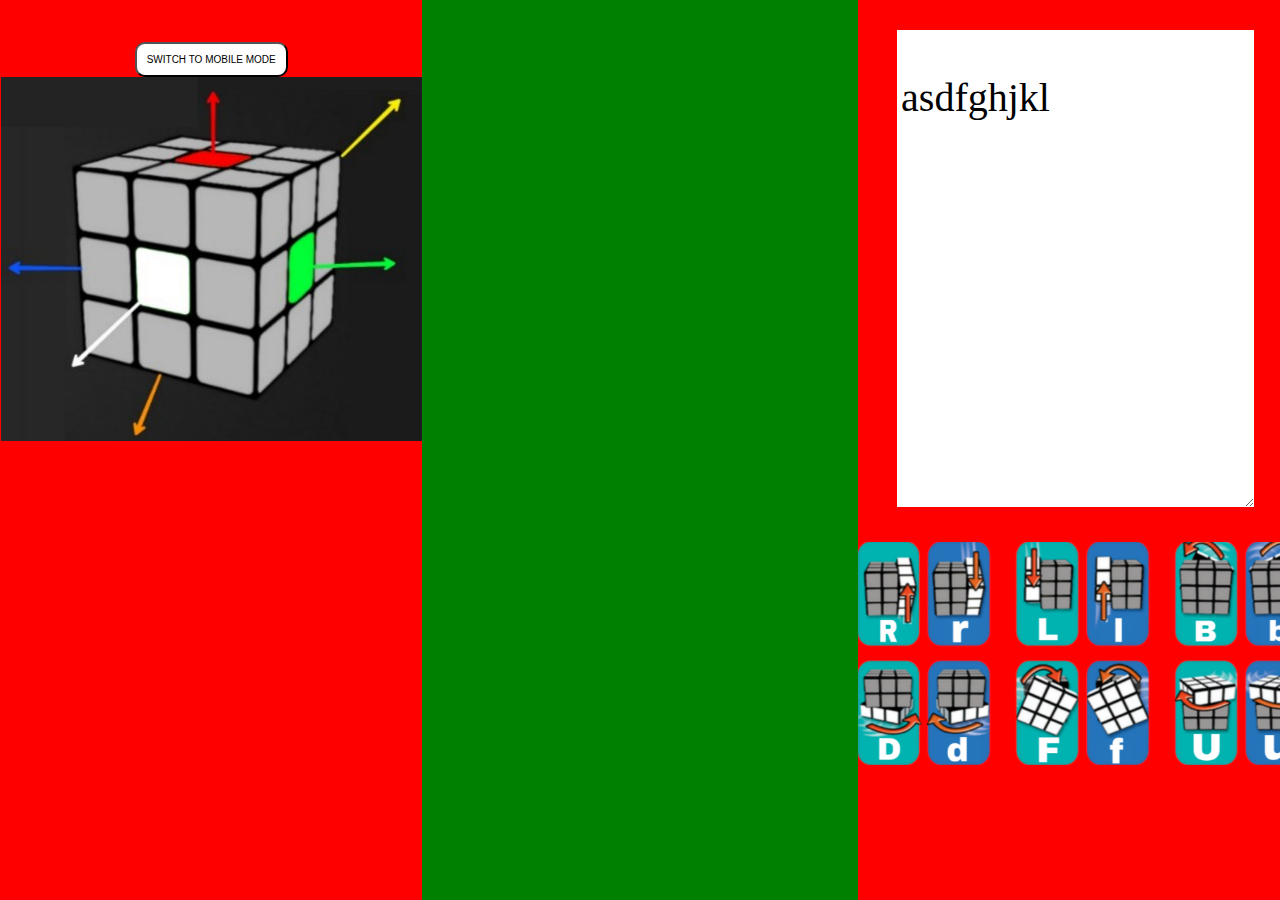
==== index.html @ 821cc0d3 "Initial" ====
<html>
<head>
	<title>Rubik's Cube Solver</title>
	<link rel="stylesheet" type="text/css" href="css/Rubik.css">
	<script type="text/javascript" src="js/Rubik.js"></script>
</head>
<body>

	<div id="wrapper">
		
		<div class="div1">
			<div class="div1Content">
				<div class="button">
					<button class="Centered" id="button" onclick="SwitchMode()">Switch to Mobile mode</button>
				</div>

				<div id="leftImage">
					<img class="Centered" src="images/Orientation.png">
				</div>	
			</div>		
		</div>

		<div class="div2">
			
		</div>

		<div class="div3">
			
			<div id="textBox" class="Centered">
				<p>
					asdfghjkl
				</p>
			</div>

			<div id="rightImage">
				<img width="450px;" class="Centered" src="images/Moves.png">	
			</div>
			
		</div>

	</div>

</body>
</html>
---- css/Rubik.css ----
body{
	background-color: lightgrey;
	margin: 0;
}

#wrapper{

}

.div1{
	background-color: red;
	width:33%;
	height:100%;
	position: fixed;
	left: 0;
}

.div1Content{
	padding-top: 10%;
}

.Centered{
	display: block;
   margin: auto auto;
}


#button{
	display: block;
	font-size: 10px;
	background-color: white;
	color: black;
	padding: 10px 10px 10px 10px;
	text-decoration: none;
	border-radius: 10px;
	text-transform: uppercase;
	transition: color 300ms;
}


.div2{
	background-color: green;
	width:34%;
	height:100%;
	position: fixed;
	left:33%;
}

.div3{
	background-color: red;
	width:34%;
	height:100%;
	position: fixed;
	left:67%;
	padding-top: 30px;
}

#textBox{
	background-color: white;
	resize: both;
	overflow: auto; 
	padding: 1%;
	width:80%;
	height: 52%;
	margin: auto;
	font-size: 40px;
}

#leftImage{
	
}

#rightImage{
	padding: 8% 0 10% 0; 
}
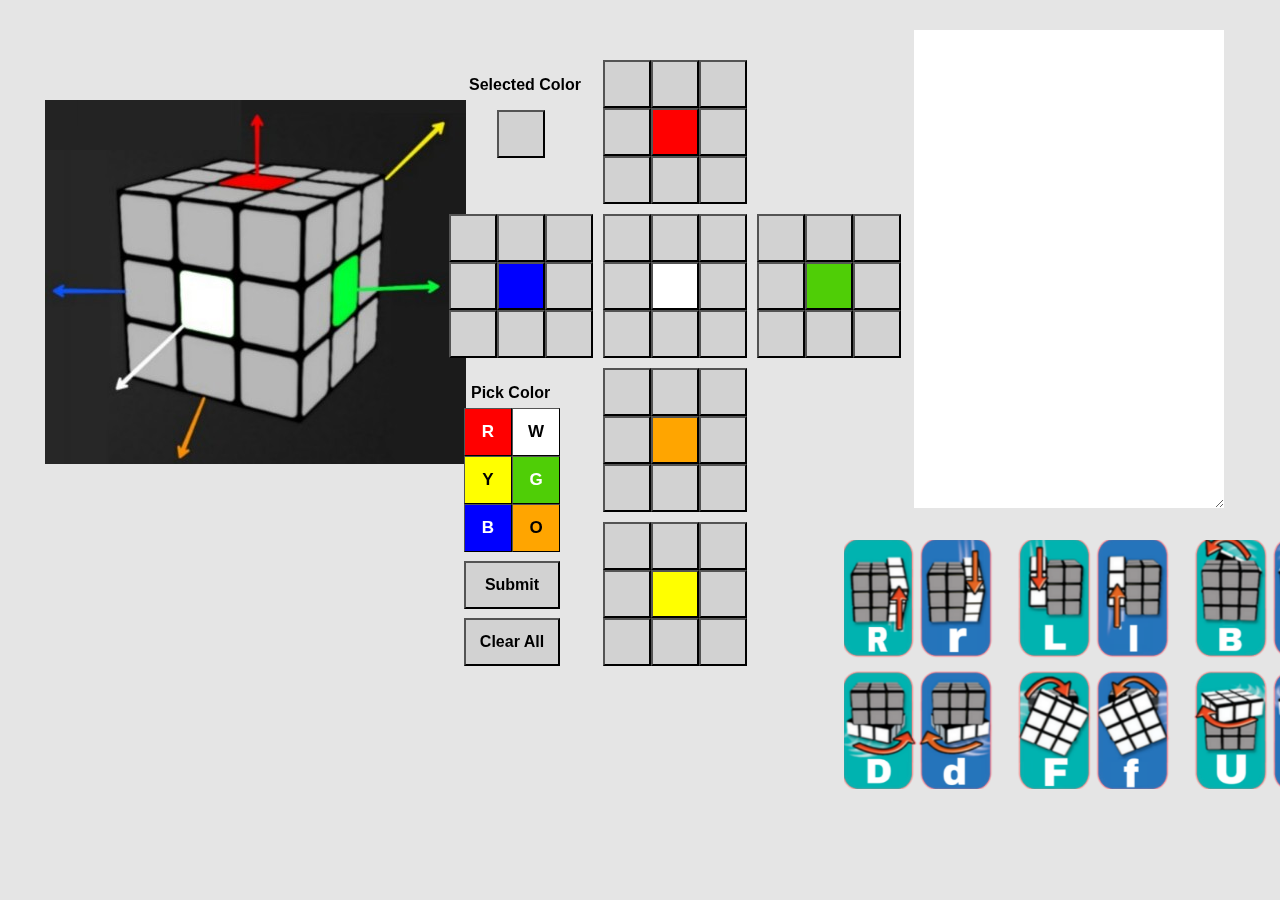
==== commit bd785928: "styling complete" ====
--- a/index.html
+++ b/index.html
@@ -6,38 +6,123 @@
 </head>
 <body>
 
-	<div id="wrapper">
-		
-		<div class="div1">
-			<div class="div1Content">
-				<div class="button">
-					<button class="Centered" id="button" onclick="SwitchMode()">Switch to Mobile mode</button>
+	<div class="div1">
+		<div class="div1Content">
+			<div id="leftImage">
+				<img class="Centered" src="images/Orientation.png">
+			</div>	
+		</div>		
+	</div>
+
+	<div class="div2">
+
+		<div id="grid">
+			
+			<div id="selCol">
+				<p><span style="font-weight: 700; font-family: Arial; font-size: 16px; margin-left:20px;">Selected Color</span></p>
+				<button class="button" id="selectedColor"></button>
+			</div>
+
+			<div id="pickColor">
+				<p><span style="font-weight: 700; font-family: Arial; font-size: 16px; margin-left:27px;">Pick Color</span></p>
+				<div id="pickGrid">
+					<button class="pickButton" id="R" onclick="pickColor(this.id)">R</button>
+					<button class="pickButton" id="W" onclick="pickColor(this.id)">W</button>
+					<button class="pickButton" id="Y" onclick="pickColor(this.id)">Y</button>
+					<button class="pickButton" id="G" onclick="pickColor(this.id)">G</button>
+					<button class="pickButton" id="B" onclick="pickColor(this.id)">B</button>
+					<button class="pickButton" id="O" onclick="pickColor(this.id)">O</button>
 				</div>
 
-				<div id="leftImage">
-					<img class="Centered" src="images/Orientation.png">
-				</div>	
-			</div>		
+				<button id="submit" onclick="submit()">Submit</button>
+				<button id="clearAll" onclick="clearAll()">Clear All</button>
+
+			</div>
+
+			<div class="red">
+				<button class="button" id="R7" onclick="buttonClick(this.id)"></button>
+				<button class="button" id="R8" onclick="buttonClick(this.id)"></button>
+				<button class="button" id="R9" onclick="buttonClick(this.id)"></button>
+				<button class="button" id="R4" onclick="buttonClick(this.id)"></button>
+				<button class="button" id="R5"></button>
+				<button class="button" id="R6" onclick="buttonClick(this.id)"></button>
+				<button class="button" id="R1" onclick="buttonClick(this.id)"></button>
+				<button class="button" id="R2" onclick="buttonClick(this.id)"></button>
+				<button class="button" id="R3" onclick="buttonClick(this.id)"></button>
+			</div>
+
+			<div class="blue">
+				<button class="button" id="B7" onclick="buttonClick(this.id)"></button>
+				<button class="button" id="B4" onclick="buttonClick(this.id)"></button>
+				<button class="button" id="B1" onclick="buttonClick(this.id)"></button>
+				<button class="button" id="B8" onclick="buttonClick(this.id)"></button>
+				<button class="button" id="B5"></button>
+				<button class="button" id="B2" onclick="buttonClick(this.id)"></button>
+				<button class="button" id="B9" onclick="buttonClick(this.id)"></button>
+				<button class="button" id="B6" onclick="buttonClick(this.id)"></button>
+				<button class="button" id="B3" onclick="buttonClick(this.id)"></button>
+			</div>
+
+			<div class="white">
+				<button class="button" id="W1" onclick="buttonClick(this.id)"></button>
+				<button class="button" id="W2" onclick="buttonClick(this.id)"></button>
+				<button class="button" id="W3" onclick="buttonClick(this.id)"></button>
+				<button class="button" id="W4" onclick="buttonClick(this.id)"></button>
+				<button class="button" id="W5"></button>
+				<button class="button" id="W6" onclick="buttonClick(this.id)"></button>
+				<button class="button" id="W7" onclick="buttonClick(this.id)"></button>
+				<button class="button" id="W8" onclick="buttonClick(this.id)"></button>
+				<button class="button" id="W9" onclick="buttonClick(this.id)"></button>
+			</div>
+
+			<div class="green">
+				<button class="button" id="G1" onclick="buttonClick(this.id)"></button>
+				<button class="button" id="G4" onclick="buttonClick(this.id)"></button>
+				<button class="button" id="G7" onclick="buttonClick(this.id)"></button>
+				<button class="button" id="G2" onclick="buttonClick(this.id)"></button>
+				<button class="button" id="G5"></button>
+				<button class="button" id="G8" onclick="buttonClick(this.id)"></button>
+				<button class="button" id="G3" onclick="buttonClick(this.id)"></button>
+				<button class="button" id="G6" onclick="buttonClick(this.id)"></button>
+				<button class="button" id="G9" onclick="buttonClick(this.id)"></button>
+			</div>
+
+			<div class="orange">
+				<button class="button" id="O1" onclick="buttonClick(this.id)"></button>
+				<button class="button" id="O2" onclick="buttonClick(this.id)"></button>
+				<button class="button" id="O3" onclick="buttonClick(this.id)"></button>
+				<button class="button" id="O4" onclick="buttonClick(this.id)"></button>
+				<button class="button" id="O5"></button>
+				<button class="button" id="O6" onclick="buttonClick(this.id)"></button>
+				<button class="button" id="O7" onclick="buttonClick(this.id)"></button>
+				<button class="button" id="O8" onclick="buttonClick(this.id)"></button>
+				<button class="button" id="O9" onclick="buttonClick(this.id)"></button>
+			</div>
+
+			<div class="yellow">
+				<button class="button" id="Y1" onclick="buttonClick(this.id)"></button>
+				<button class="button" id="Y2" onclick="buttonClick(this.id)"></button>
+				<button class="button" id="Y3" onclick="buttonClick(this.id)"></button>
+				<button class="button" id="Y4" onclick="buttonClick(this.id)"></button>
+				<button class="button" id="Y5"></button>
+				<button class="button" id="Y6" onclick="buttonClick(this.id)"></button>
+				<button class="button" id="Y7" onclick="buttonClick(this.id)"></button>
+				<button class="button" id="Y8" onclick="buttonClick(this.id)"></button>
+				<button class="button" id="Y9" onclick="buttonClick(this.id)"></button>
+			</div>
+		</div>
+	</div>
+
+	<div class="div3">
+		
+		<div id="textBox" class="Centered">
+			<p id="text"></p>
 		</div>
 
-		<div class="div2">
-			
+		<div id="rightImage">
+			<img width="500px;" class="Centered" src="images/Moves.png">	
 		</div>
-
-		<div class="div3">
-			
-			<div id="textBox" class="Centered">
-				<p>
-					asdfghjkl
-				</p>
-			</div>
-
-			<div id="rightImage">
-				<img width="450px;" class="Centered" src="images/Moves.png">	
-			</div>
-			
-		</div>
-
+		
 	</div>
 
 </body>
--- a/css/Rubik.css
+++ b/css/Rubik.css
@@ -1,75 +1,306 @@
 body{
-	background-color: lightgrey;
+	background-color: #e5e5e5;
 	margin: 0;
 }
 
-#wrapper{
-
-}
-
 .div1{
-	background-color: red;
-	width:33%;
+	width:30%;
 	height:100%;
 	position: fixed;
 	left: 0;
 }
 
-.div1Content{
-	padding-top: 10%;
-}
-
 .Centered{
 	display: block;
-   margin: auto auto;
-}
-
-
-#button{
-	display: block;
-	font-size: 10px;
-	background-color: white;
-	color: black;
-	padding: 10px 10px 10px 10px;
-	text-decoration: none;
-	border-radius: 10px;
-	text-transform: uppercase;
-	transition: color 300ms;
-}
-
+    margin: auto auto;
+}
 
 .div2{
-	background-color: green;
 	width:34%;
 	height:100%;
 	position: fixed;
-	left:33%;
+	left:30%;
 }
 
 .div3{
-	background-color: red;
-	width:34%;
+	width:39%;
 	height:100%;
 	position: fixed;
-	left:67%;
+	left:64%;
 	padding-top: 30px;
 }
+
+#selectedColor{
+	height: 48px;
+    width: 48px;
+    margin-left:48px;
+    cursor: not-allowed;
+}
+
+#grid{
+	padding-top: 60px;
+    padding-right: 0px;
+    padding-bottom: 60px;
+    padding-left: 65px;
+	height: 576px;
+	width: 432px;
+    display: grid;
+    grid-template-columns: 1fr 1fr 1fr;
+    grid-template-rows: 1fr 1fr 1fr 1fr;
+    grid-row-gap: 10px;
+    grid-column-gap: 10px;
+    float: left;
+}
+
+.button{
+	background-color: #d2d2d2;
+	border-width:2;
+	padding:0;
+	cursor: pointer;
+}
+
+.button.R{
+	background-color: red;	
+}
+
+.button.W{
+	background-color: white;	
+}
+
+.button.Y{
+	background-color: yellow;	
+}
+
+.button.G{
+	background-color: #4fce06;	
+}
+
+.button.B{
+	background-color: blue;	
+}
+
+.button.O{
+	background-color: orange;	
+}
+
+#selCol{
+	grid-row: 1; 
+  	grid-column: 1;
+}
+
+#pickColor{
+	grid-row: 3/5;
+	grid-column: 1;
+	margin-left: -5px;
+}
+
+.pickButton{
+	font-family: Arial;
+	font-weight: 700;
+	font-size: 17px;
+	border-width:1;
+	padding:0;
+	cursor: grab;
+}
+
+#R{
+	background-color: red;
+	color: white;
+}
+
+#W{
+	background-color: white;
+	color: black;
+}
+
+#Y{
+	background-color: yellow;
+	color: black;
+}
+
+#G{
+	background-color: #4fce06;
+	color: white;
+}
+
+#B{
+	background-color: blue;
+	color: white;
+}
+
+#O{
+	background-color: orange;
+	color: black;
+}
+
+#pickGrid{
+	height: 144px;
+	width: 96px;
+
+    display: grid;
+    grid-template-columns: 1fr 1fr;
+    grid-template-rows: 1fr 1fr 1fr;
+
+    padding-left: 20px;
+    margin-top: -10px;
+}
+
+#submit
+{
+	font-weight: 700;
+	font-size: 16px;
+	height: 48px;
+	width: 96px;
+	background-color: #d2d2d2;
+	border-width:2;
+
+	margin-left: 20px;
+	margin-top: 9px;
+}
+
+#clearAll
+{
+	font-weight: 700;
+	font-size: 16px;
+	height: 48px;
+	width: 96px;
+	background-color: #d2d2d2;
+	border-width:2;
+	margin-left: 20px;
+	margin-top: 9px;
+}
+
+.red{
+	grid-row: 1; 
+  	grid-column: 2;
+	color: black;
+    text-align: center;
+    height: 144px;
+    width: 144px;
+    display: grid;
+	grid-template-columns: 1fr 1fr 1fr;
+    grid-template-rows: 1fr 1fr 1fr;
+}
+
+.blue{
+	grid-row: 2; 
+  	grid-column: 1;
+	color: black;
+    text-align: center;
+    height: 144px;
+    width: 144px;
+    display: grid;
+	grid-template-columns: 1fr 1fr 1fr;
+    grid-template-rows: 1fr 1fr 1fr;
+}
+
+.white{
+	grid-row: 2; 
+  	grid-column: 2;
+	color: black;
+    text-align: center;
+    height: 144px;
+    width: 144px;
+    display: grid;
+	grid-template-columns: 1fr 1fr 1fr;
+    grid-template-rows: 1fr 1fr 1fr;
+}
+
+.green{
+	grid-row: 2; 
+  	grid-column: 3;
+	color: black;
+    text-align: center;
+    height: 144px;
+    width: 144px;
+    display: grid;
+	grid-template-columns: 1fr 1fr 1fr;
+    grid-template-rows: 1fr 1fr 1fr;
+}
+
+.orange{
+	grid-row: 3; 
+  	grid-column: 2;
+	color: black;
+    text-align: center;
+    height: 144px;
+    width: 144px;
+    display: grid;
+	grid-template-columns: 1fr 1fr 1fr;
+    grid-template-rows: 1fr 1fr 1fr;
+}
+
+.yellow{
+	grid-row: 4; 
+  	grid-column: 2;
+	color: black;
+    text-align: center;
+    height: 144px;
+    width: 144px;
+    display: grid;
+	grid-template-columns: 1fr 1fr 1fr;
+    grid-template-rows: 1fr 1fr 1fr;
+}
+
 
 #textBox{
 	background-color: white;
 	resize: both;
 	overflow: auto; 
 	padding: 1%;
-	width:80%;
+	width:60%;
 	height: 52%;
 	margin: auto;
 	font-size: 40px;
 }
 
+#switchButton{
+	padding-top: 0px;
+    padding-right: 0px;
+    padding-bottom: 0px;
+    padding-left: 60px;
+}
+
 #leftImage{
-	
+	padding-top: 100px;
+    padding-right: 0px;
+    padding-bottom: 30px;
+    padding-left: 45px;
 }
 
 #rightImage{
-	padding: 8% 0 10% 0; 
-}
+	padding-top: 32px;
+    padding-right: 100px;
+    padding-bottom: 30px;
+    padding-left: 25px;
+}
+
+#r5{
+	background-color: red;
+	cursor: not-allowed;
+}
+
+#b5{
+	background-color: blue;
+	cursor: not-allowed;
+}
+
+#w5{
+	background-color: white;
+	cursor: not-allowed;
+}
+
+#g5{
+	background-color: #4fce06;
+	cursor: not-allowed;
+}
+
+#o5{
+	background-color: orange;
+	cursor: not-allowed;
+}
+
+#y5{
+	background-color: yellow;
+	cursor: not-allowed;
+}
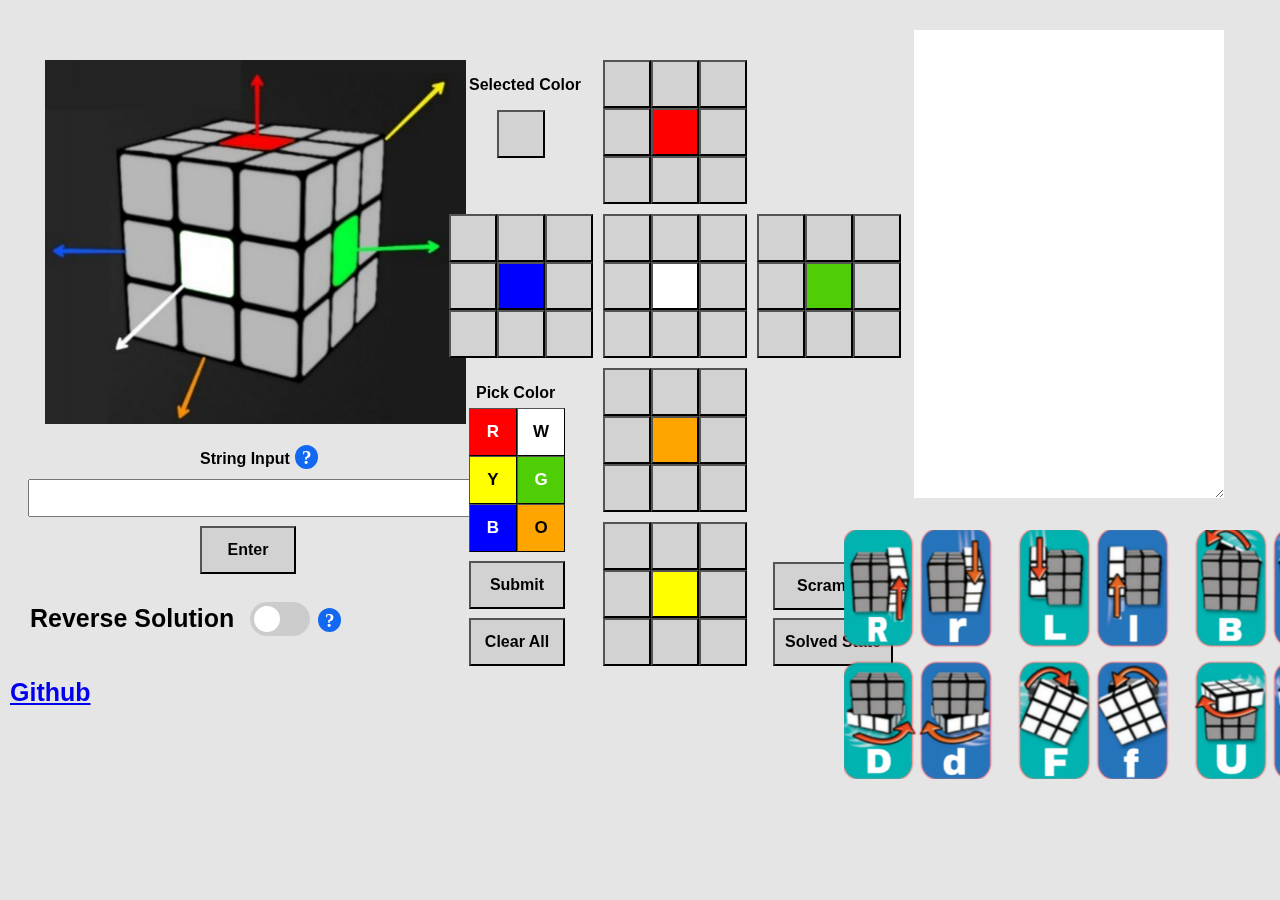
==== commit 4fcc6333: "Additional Features" ====
--- a/index.html
+++ b/index.html
@@ -9,15 +9,37 @@
 	<div class="div1">
 		<div class="div1Content">
 			<div id="leftImage">
-				<img class="Centered" src="images/Orientation.png">
-			</div>	
-		</div>		
+				<img class="Centered" src="images/Orientation.png" title="Orientation" alt="Orientation">
+			</div>
+			<p><span style="font-weight: 700; font-family: Arial; font-size: 16px; margin-left:200px;">String Input</span></p>
+
+			<div id="help-tip">
+    			<p onclick="help()">?</p>
+			</div>
+
+			<textarea id="textarea" spellcheck="false" cols="54" rows="2" style="font-weight: 700; font-family: Arial; font-size: 14px; margin-left:28px; margin-top: 10px;"></textarea>
+			<button id="enter" onclick="stringInput()">Enter</button>
+
+			<h1 style="margin-left: 30px; margin-top: 30px; font-size:25px; font-family: Arial;">Reverse Solution</h1>
+
+			<label class="switch">
+			  <input type="checkbox" id="checkbox">
+			  <span class="slider" onclick="Rev()"></span>
+			</label>
+
+			<div id="help-tip2">
+    			<p onclick="help2()">?</p>
+			</div>
+
+			<div class="gitlink">
+				<p id="gitlink"><a href="https://github.com/varun271099/Rubiks-Cube-Solver/tree/gh-pages" target="_blank" title="Github Code">Github</a></p>
+			</div>
+		</div>
 	</div>
 
 	<div class="div2">
+		<div id="grid">
 
-		<div id="grid">
-			
 			<div id="selCol">
 				<p><span style="font-weight: 700; font-family: Arial; font-size: 16px; margin-left:20px;">Selected Color</span></p>
 				<button class="button" id="selectedColor"></button>
@@ -33,10 +55,13 @@
 					<button class="pickButton" id="B" onclick="pickColor(this.id)">B</button>
 					<button class="pickButton" id="O" onclick="pickColor(this.id)">O</button>
 				</div>
-
 				<button id="submit" onclick="submit()">Submit</button>
 				<button id="clearAll" onclick="clearAll()">Clear All</button>
+			</div>
 
+			<div id="others">
+				<button id="Scramble" onclick="Scramble()">Scramble</button>
+				<button id="SolvedState" onclick="SolvedState()">Solved State</button>
 			</div>
 
 			<div class="red">
@@ -114,15 +139,27 @@
 	</div>
 
 	<div class="div3">
-		
 		<div id="textBox" class="Centered">
 			<p id="text"></p>
 		</div>
+		<div id="rightImage">
+			<img width="500px" class="Centered"src="images/Moves.png" title="Moves" alt="Moves" usemap="#clicker" unselectable="on">
+			<map name="clicker">
+			    <area shape="rect" coords="0,0,67,115"    title="R" id="MR" onclick="Mclick(this.id)">
+				<area shape="rect" coords="77,0,144,115"  title="r" id="Mr" onclick="Mclick(this.id)">
+			    <area shape="rect" coords="174,0,245,115" title="L" id="ML" onclick="Mclick(this.id)">
+			    <area shape="rect" coords="253,0,322,115" title="l" id="Ml" onclick="Mclick(this.id)">
+			    <area shape="rect" coords="350,0,421,115" title="B" id="MB" onclick="Mclick(this.id)">
+			    <area shape="rect" coords="431,0,498,115" title="b" id="Mb" onclick="Mclick(this.id)">
 
-		<div id="rightImage">
-			<img width="500px;" class="Centered" src="images/Moves.png">	
-		</div>
-		
+			    <area shape="rect" coords="0,132,67,260"    title="D" id="MD" onclick="Mclick(this.id)">
+			    <area shape="rect" coords="77,132,144,260"  title="d" id="Md" onclick="Mclick(this.id)">
+			    <area shape="rect" coords="174,132,245,260" title="F" id="MF" onclick="Mclick(this.id)">
+			    <area shape="rect" coords="253,132,322,260" title="f" id="Mf" onclick="Mclick(this.id)">
+			    <area shape="rect" coords="350,132,421,260" title="U" id="MU" onclick="Mclick(this.id)">
+			    <area shape="rect" coords="431,132,498,260" title="u" id="Mu" onclick="Mclick(this.id)">
+			</map>
+		</div>	
 	</div>
 
 </body>
--- a/css/Rubik.css
+++ b/css/Rubik.css
@@ -1,28 +1,33 @@
-body{
+body
+{
 	background-color: #e5e5e5;
 	margin: 0;
 }
 
-.div1{
+.div1
+{
 	width:30%;
 	height:100%;
 	position: fixed;
 	left: 0;
 }
 
-.Centered{
+.Centered
+{
 	display: block;
-    margin: auto auto;
-}
-
-.div2{
+	margin: auto auto;
+}
+
+.div2
+{
 	width:34%;
 	height:100%;
 	position: fixed;
 	left:30%;
 }
 
-.div3{
+.div3
+{
 	width:39%;
 	height:100%;
 	position: fixed;
@@ -30,119 +35,109 @@
 	padding-top: 30px;
 }
 
-#selectedColor{
-	height: 48px;
-    width: 48px;
-    margin-left:48px;
-    cursor: not-allowed;
-}
-
-#grid{
+#selectedColor
+{
+	height: 48px;
+	width: 48px;
+	margin-left:48px;
+	cursor: not-allowed;
+}
+
+#grid
+{
 	padding-top: 60px;
-    padding-right: 0px;
-    padding-bottom: 60px;
-    padding-left: 65px;
+	padding-bottom: 60px;
+	padding-left: 65px;
 	height: 576px;
 	width: 432px;
-    display: grid;
-    grid-template-columns: 1fr 1fr 1fr;
-    grid-template-rows: 1fr 1fr 1fr 1fr;
-    grid-row-gap: 10px;
-    grid-column-gap: 10px;
-    float: left;
-}
-
-.button{
-	background-color: #d2d2d2;
-	border-width:2;
-	padding:0;
+	display: grid;
+	grid-template-columns: 1fr 1fr 1fr;
+	grid-template-rows: 1fr 1fr 1fr 1fr;
+	grid-row-gap: 10px;
+	grid-column-gap: 10px;
+	float: left;
+}
+
+.button
+{
+	background-color: #d2d2d2;
+	border-width:2;
 	cursor: pointer;
 }
 
-.button.R{
-	background-color: red;	
-}
-
-.button.W{
-	background-color: white;	
-}
-
-.button.Y{
-	background-color: yellow;	
-}
-
-.button.G{
-	background-color: #4fce06;	
-}
-
-.button.B{
-	background-color: blue;	
-}
-
-.button.O{
-	background-color: orange;	
-}
-
-#selCol{
-	grid-row: 1; 
-  	grid-column: 1;
-}
-
-#pickColor{
+.button.R{ background-color: red;}
+
+.button.W{ background-color: white;}
+
+.button.Y{ background-color: yellow;}
+
+.button.G{ background-color: #4fce06;}
+
+.button.B{ background-color: blue;}
+
+.button.O{ background-color: orange;}
+
+#selCol
+{
+	grid-row: 1;
+	grid-column: 1;
+}
+
+#others
+{
+	grid-row: 4;
+	grid-column: 3;
+}
+
+#pickColor
+{
 	grid-row: 3/5;
 	grid-column: 1;
-	margin-left: -5px;
-}
-
-.pickButton{
+	margin-left: 0px;
+}
+
+.pickButton
+{
 	font-family: Arial;
 	font-weight: 700;
 	font-size: 17px;
 	border-width:1;
-	padding:0;
 	cursor: grab;
 }
 
-#R{
-	background-color: red;
-	color: white;
-}
-
-#W{
-	background-color: white;
-	color: black;
-}
-
-#Y{
-	background-color: yellow;
-	color: black;
-}
-
-#G{
-	background-color: #4fce06;
-	color: white;
-}
-
-#B{
-	background-color: blue;
-	color: white;
-}
-
-#O{
-	background-color: orange;
-	color: black;
-}
-
-#pickGrid{
+#R{ background-color: red; color: white;}
+
+#W{ background-color: white; color: black;}
+
+#Y{ background-color: yellow; color: black;}
+
+#G{ background-color: #4fce06; color: white;}
+
+#B{ background-color: blue; color: white;}
+
+#O{ background-color: orange; color: black;}
+
+#pickGrid
+{
 	height: 144px;
 	width: 96px;
-
-    display: grid;
-    grid-template-columns: 1fr 1fr;
-    grid-template-rows: 1fr 1fr 1fr;
-
-    padding-left: 20px;
-    margin-top: -10px;
+	display: grid;
+	grid-template-columns: 1fr 1fr;
+	grid-template-rows: 1fr 1fr 1fr;
+	padding-left: 20px;
+	margin-top: -10px;
+}
+
+#enter
+{
+	font-weight: 700;
+	font-size: 16px;
+	height: 48px;
+	width: 96px;
+	background-color: #d2d2d2;
+	border-width:2;
+	margin-left: 200px;
+	margin-top: 9px;
 }
 
 #submit
@@ -153,7 +148,6 @@
 	width: 96px;
 	background-color: #d2d2d2;
 	border-width:2;
-
 	margin-left: 20px;
 	margin-top: 9px;
 }
@@ -170,137 +164,249 @@
 	margin-top: 9px;
 }
 
-.red{
-	grid-row: 1; 
-  	grid-column: 2;
-	color: black;
-    text-align: center;
-    height: 144px;
-    width: 144px;
-    display: grid;
-	grid-template-columns: 1fr 1fr 1fr;
-    grid-template-rows: 1fr 1fr 1fr;
-}
-
-.blue{
-	grid-row: 2; 
-  	grid-column: 1;
-	color: black;
-    text-align: center;
-    height: 144px;
-    width: 144px;
-    display: grid;
-	grid-template-columns: 1fr 1fr 1fr;
-    grid-template-rows: 1fr 1fr 1fr;
-}
-
-.white{
-	grid-row: 2; 
-  	grid-column: 2;
-	color: black;
-    text-align: center;
-    height: 144px;
-    width: 144px;
-    display: grid;
-	grid-template-columns: 1fr 1fr 1fr;
-    grid-template-rows: 1fr 1fr 1fr;
-}
-
-.green{
-	grid-row: 2; 
-  	grid-column: 3;
-	color: black;
-    text-align: center;
-    height: 144px;
-    width: 144px;
-    display: grid;
-	grid-template-columns: 1fr 1fr 1fr;
-    grid-template-rows: 1fr 1fr 1fr;
-}
-
-.orange{
-	grid-row: 3; 
-  	grid-column: 2;
-	color: black;
-    text-align: center;
-    height: 144px;
-    width: 144px;
-    display: grid;
-	grid-template-columns: 1fr 1fr 1fr;
-    grid-template-rows: 1fr 1fr 1fr;
-}
-
-.yellow{
-	grid-row: 4; 
-  	grid-column: 2;
-	color: black;
-    text-align: center;
-    height: 144px;
-    width: 144px;
-    display: grid;
-	grid-template-columns: 1fr 1fr 1fr;
-    grid-template-rows: 1fr 1fr 1fr;
-}
-
-
-#textBox{
+#Scramble
+{
+	font-weight: 700;
+	font-size: 16px;
+	height: 48px;
+	width: 120px;
+	background-color: #d2d2d2;
+	border-width:2;
+	margin-left: 16px;
+	margin-top: 40px;
+}
+
+#SolvedState
+{
+	font-weight: 700;
+	font-size: 16px;
+	height: 48px;
+	width: 120px;
+	background-color: #d2d2d2;
+	border-width:2;
+	margin-left: 16px;
+	margin-top: 8px;
+}
+
+.red
+{
+	grid-row: 1;
+	grid-column: 2;
+	height: 144px;
+	width: 144px;
+	display: grid;
+	grid-template-columns: 1fr 1fr 1fr;
+	grid-template-rows: 1fr 1fr 1fr;
+}
+
+.blue
+{
+	grid-row: 2;
+	grid-column: 1;
+	height: 144px;
+	width: 144px;
+	display: grid;
+	grid-template-columns: 1fr 1fr 1fr;
+	grid-template-rows: 1fr 1fr 1fr;
+}
+
+.white
+{
+	grid-row: 2;
+	grid-column: 2;
+	height: 144px;
+	width: 144px;
+	display: grid;
+	grid-template-columns: 1fr 1fr 1fr;
+	grid-template-rows: 1fr 1fr 1fr;
+}
+
+.green
+{
+	grid-row: 2;
+	grid-column: 3;
+	height: 144px;
+	width: 144px;
+	display: grid;
+	grid-template-columns: 1fr 1fr 1fr;
+	grid-template-rows: 1fr 1fr 1fr;
+}
+
+.orange
+{
+	grid-row: 3;
+	grid-column: 2;
+	height: 144px;
+	width: 144px;
+	display: grid;
+	grid-template-columns: 1fr 1fr 1fr;
+	grid-template-rows: 1fr 1fr 1fr;
+}
+
+.yellow
+{
+	grid-row: 4;
+	grid-column: 2;
+	height: 144px;
+	width: 144px;
+	display: grid;
+	grid-template-columns: 1fr 1fr 1fr;
+	grid-template-rows: 1fr 1fr 1fr;
+}
+
+
+#textBox
+{
 	background-color: white;
 	resize: both;
-	overflow: auto; 
-	padding: 1%;
+	overflow: auto;
+	padding-left: 10px;
 	width:60%;
 	height: 52%;
 	margin: auto;
-	font-size: 40px;
-}
-
-#switchButton{
-	padding-top: 0px;
-    padding-right: 0px;
-    padding-bottom: 0px;
-    padding-left: 60px;
-}
-
-#leftImage{
-	padding-top: 100px;
-    padding-right: 0px;
-    padding-bottom: 30px;
-    padding-left: 45px;
-}
-
-#rightImage{
+}
+
+#text
+{
+	width: 100%;
+	height: 100%;
+	font-size: 20px;
+	font-weight: 700;
+	font-family: Arial;
+}
+
+#switchButton{ padding-left: 60px;}
+
+#leftImage
+{
+	padding-top: 60px;
+	padding-bottom: 10px;
+	padding-left: 45px;
+}
+
+#rightImage
+{
+
 	padding-top: 32px;
-    padding-right: 100px;
-    padding-bottom: 30px;
-    padding-left: 25px;
-}
-
-#r5{
-	background-color: red;
-	cursor: not-allowed;
-}
-
-#b5{
-	background-color: blue;
-	cursor: not-allowed;
-}
-
-#w5{
-	background-color: white;
-	cursor: not-allowed;
-}
-
-#g5{
-	background-color: #4fce06;
-	cursor: not-allowed;
-}
-
-#o5{
-	background-color: orange;
-	cursor: not-allowed;
-}
-
-#y5{
-	background-color: yellow;
-	cursor: not-allowed;
-}
+	padding-right: 100px;
+	padding-bottom: 30px;
+	padding-left: 25px;
+}
+
+#r5{ background-color: red; cursor: not-allowed;}
+
+#b5{ background-color: blue; cursor: not-allowed;}
+
+#w5{ background-color: white; cursor: not-allowed;}
+
+#g5{ background-color: #4fce06; cursor: not-allowed;}
+
+#o5{ background-color: orange; cursor: not-allowed;}
+
+#y5{ background-color: yellow; cursor: not-allowed;}
+
+#help-tip
+{
+	margin-left: 295px;
+	margin-top: -42px;
+	background-color: #1368f2;
+	border-radius: 50%;
+	width: 16px;
+	height: 16px;
+	font-size: 19px;
+	line-height: 26px;
+	cursor: help;
+	padding-bottom: 8px;
+	padding-left: 7px;
+	font-weight: bold;
+	color:#fff;
+}
+
+#help-tip2
+{
+	margin-left: 318px;
+	margin-top: -95px;
+	background-color: #1368f2;
+	border-radius: 50%;
+	width: 16px;
+	height: 16px;
+	font-size: 19px;
+	line-height: 26px;
+	cursor: help;
+	padding-bottom: 8px;
+	padding-left: 7px;
+	font-weight: bold;
+	color:#fff;
+}
+
+.gitlink{ position:relative;}
+
+#gitlink
+{
+	position: absolute;
+	bottom: -100px;
+	left: 10px;
+	text-align: center;
+	font-size: 25px;
+	font-family: Arial;
+	font-weight: bold;
+	color: black;
+}
+
+
+/* switch */
+
+.switch {
+  position: relative;
+  left: 250px;
+  top: -48px;
+  display: inline-block;
+  width: 60px;
+  height: 34px;
+}
+
+.switch input { 
+  opacity: 0;
+  width: 0;
+  height: 0;
+}
+
+.slider {
+  position: absolute;
+  cursor: pointer;
+  top: 0;
+  left: 0;
+  right: 0;
+  bottom: 0;
+  background-color: #ccc;
+  -webkit-transition: .4s;
+  transition: .4s;
+  border-radius: 34px;
+}
+
+.slider:before {
+  position: absolute;
+  content: "";
+  height: 26px;
+  width: 26px;
+  left: 4px;
+  bottom: 4px;
+  background-color: white;
+  -webkit-transition: .4s;
+  transition: .4s;
+  border-radius: 50%;
+}
+
+input:checked + .slider {
+  background-color: #2196F3;
+}
+
+input:focus + .slider {
+  box-shadow: 0 0 1px #2196F3;
+}
+
+input:checked + .slider:before {
+  -webkit-transform: translateX(26px);
+  -ms-transform: translateX(26px);
+  transform: translateX(26px);
+}